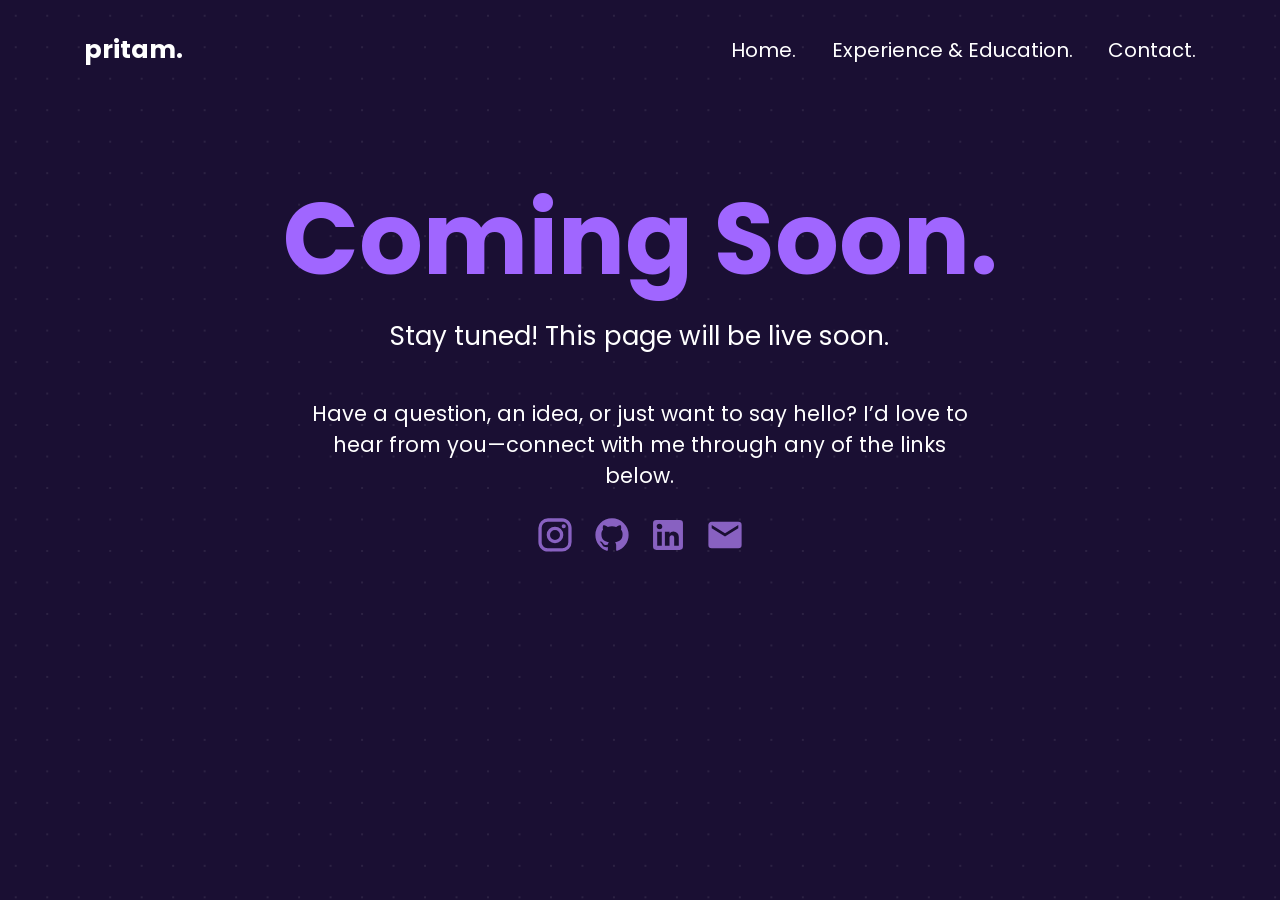
==== contact.html @ e0249cb4 "Update portfolio pages and intro" ====
<!DOCTYPE html>
<html>
<head>
    <title>Pritam's Portfolio</title>
    <link href="https://fonts.googleapis.com/css2?family=Poppins:wght@500;600;700&display=swap" rel="stylesheet">
    <link rel="stylesheet" href="style.css?v=4">
</head>
<body class="contact-page">
        <header>
            <a href="index.html"><h2 class="logo">pritam.</h2></a>
            <nav>
                <a href="index.html">Home.</a>
                <a href="experience.html">Experience & Education.</a>
                <a href="contact.html">Contact.</a>
            </nav>
        </header>
    <section id="contact">
            <h1><span>Coming Soon.</span></h1>
            <p><Span>Stay tuned! This page will be live soon.</Span></p>
            <p>Have a question, an idea, or just want to say hello? I’d love to hear from you—connect with me through any of the links below.</p>
            <div class="social-icons">
                <a href="https://www.instagram.com/pritamkansyakar_" target="_blank" aria-label="Instagram"><svg viewBox="0 0 24 24" aria-hidden="true"><path fill="currentColor" d="M7.8 2h8.4C19.4 2 22 4.6 22 7.8v8.4a5.8 5.8 0 0 1-5.8 5.8H7.8C4.6 22 2 19.4 2 16.2V7.8A5.8 5.8 0 0 1 7.8 2m-.2 2A3.6 3.6 0 0 0 4 7.6v8.8C4 18.39 5.61 20 7.6 20h8.8a3.6 3.6 0 0 0 3.6-3.6V7.6C20 5.61 18.39 4 16.4 4zm9.65 1.5a1.25 1.25 0 0 1 1.25 1.25A1.25 1.25 0 0 1 17.25 8A1.25 1.25 0 0 1 16 6.75a1.25 1.25 0 0 1 1.25-1.25M12 7a5 5 0 0 1 5 5a5 5 0 0 1-5 5a5 5 0 0 1-5-5a5 5 0 0 1 5-5m0 2a3 3 0 0 0-3 3a3 3 0 0 0 3 3a3 3 0 0 0 3-3a3 3 0 0 0-3-3"/></svg></a>
                <a href="https://github.com/pritamkumar707058" target="_blank" aria-label="GitHub"><svg viewBox="0 0 24 24" aria-hidden="true"><path fill="currentColor" d="M12 2A10 10 0 0 0 2 12c0 4.42 2.87 8.17 6.84 9.5c.5.08.66-.23.66-.5v-1.69c-2.77.6-3.36-1.34-3.36-1.34c-.46-1.16-1.11-1.47-1.11-1.47c-.91-.62.07-.6.07-.6c1 .07 1.53 1.03 1.53 1.03c.87 1.52 2.34 1.07 2.91.83c.09-.65.35-1.09.63-1.34c-2.22-.25-4.55-1.11-4.55-4.92c0-1.11.38-2 1.03-2.71c-.1-.25-.45-1.29.1-2.64c0 0 .84-.27 2.75 1.02c.79-.22 1.65-.33 2.5-.33s1.71.11 2.5.33c1.91-1.29 2.75-1.02 2.75-1.02c.55 1.35.2 2.39.1 2.64c.65.71 1.03 1.6 1.03 2.71c0 3.82-2.34 4.66-4.57 4.91c.36.31.69.92.69 1.85V21c0 .27.16.59.67.5C19.14 20.16 22 16.42 22 12A10 10 0 0 0 12 2"/></svg></a>
                <a href="https://www.linkedin.com/in/pritam-kumar707058/" target="_blank" aria-label="LinkedIn"><svg viewBox="0 0 24 24" aria-hidden="true"><path fill="currentColor" d="M19 3a2 2 0 0 1 2 2v14a2 2 0 0 1-2 2H5a2 2 0 0 1-2-2V5a2 2 0 0 1 2-2zm-.5 15.5v-5.3a3.26 3.26 0 0 0-3.26-3.26c-.85 0-1.84.52-2.32 1.3v-1.11h-2.79v8.37h2.79v-4.93c0-.77.62-1.4 1.39-1.4a1.4 1.4 0 0 1 1.4 1.4v4.93zM6.88 8.56a1.68 1.68 0 0 0 1.68-1.68c0-.93-.75-1.69-1.68-1.69a1.69 1.69 0 0 0-1.69 1.69c0 .93.76 1.68 1.69 1.68m1.39 9.94v-8.37H5.5v8.37z"/></svg></a>
                <a href="mailto:pritamkumar707058@gmail.com" aria-label="Email"><svg viewBox="0 0 24 24" aria-hidden="true"><path fill="currentColor" d="m20 8l-8 5l-8-5V6l8 5l8-5m0-2H4c-1.11 0-2 .89-2 2v12a2 2 0 0 0 2 2h16a2 2 0 0 0 2-2V6a2 2 0 0 0-2-2"/></svg></a>
            </div>
      </section>
</body>
</html>
---- style.css ----
*{
    margin: 0;
    padding: 0;
    box-sizing: border-box;
}
header{
    display:flex;
    justify-content: space-between;
    align-items: center;
    padding-left:  80px;
    padding-right: 80px;
    padding-bottom: 30px;
    padding-top: 30px;
    margin-bottom: 80px;

}
body{
    background-color: #1a0f33;
    color: white;
    font-family: 'Poppins', sans-serif;
    background-image: radial-gradient(rgba(255, 255, 255, 0.08) 1px, transparent 1px);
    background-size: 30px 30px;
}
h1 {
    font-size: 80px;
    line-height: 1.1;
  
}
h1 span{
    color: #a066ff;
    font-size: 95px;
}
a{
    color:white;
    text-decoration:none;
}
nav a{
    margin-left: 30px;
    font-size: 19px;
}
nav a:hover{
    color: #8861ba;
    transition: 0.4s;
}
#home{
    padding-bottom: 20px;
    padding-top: 60px;
    padding-left: 80px;
    padding-right: 80px;
}
.btn{
    background-color: white;
    color: black;
    padding: 14px 25px;
    border-radius:15px;
    font-weight: 600;
    font-size:18px;
    display: inline-flex;
    align-items: center;
    gap: 8px;
    transition: 0.3s;
}
.btn:hover {
    background-color: #a066ff;
    color: rgb(255, 255, 255);
}
.btn svg {
    width: 1.2em;
    height: 1.2em;
}
p {
    margin: 20px 0 30px;
    font-size:20px
}
.social-icons {
    display: flex;
    gap: 10px;
    margin-bottom: 30px;
}
.social-icons a {
    width: 44px;
    height: 44px;
    color: #8861c1;
    display: flex;
    align-items: center;
    justify-content: center;
    font-size: 20px;
    transition: 0.3s;
    
}

.social-icons a:hover {
    color: #ffffff;
    transform: translateY(-4px);

    
}
.social-icons a svg {
    width: 40px;
    height: 38px;
}
#contact h1 {
    display: flex;
    justify-content: center;
    margin-top: 60px;
}
#contact {
    padding: 0;
    padding-bottom: 100px;
}
body.contact-page {
    zoom: 1.05;
}
#experience h1 {
    display: flex;
    justify-content: center;
    margin-top: 60px;
}
#experience {
    padding-bottom: 100px;
}
body.experience-page {
    zoom: 1.05;
}
#contact p {
    width: min(90%, 650px);
    text-align: center;
    margin: 0 auto;
    padding-top: 20px;
    padding-bottom: 20px;
}
#experience p {
    width: min(90%, 650px);
    text-align: center;
    margin: 0 auto;
    padding-top: 20px;
    padding-bottom: 20px;
}
#experience p:first-of-type {
    font-size: 25px;
}
.contact-btn {
  display: flex;
  width: fit-content;
  margin: 0 auto;
  padding-left: 40px;
  padding-right: 40px;
}
#experience .contact-btn {
  padding-left: 70px;
  padding-right: 70px;
}
#contact .contact-btn {
  margin: 0 auto;
}
#contact .social-icons {
    justify-content: center;
}
#contact .social-icons a {
    flex: 0 0 44px;
}
#contact p span{
    font-size: 25px;
}
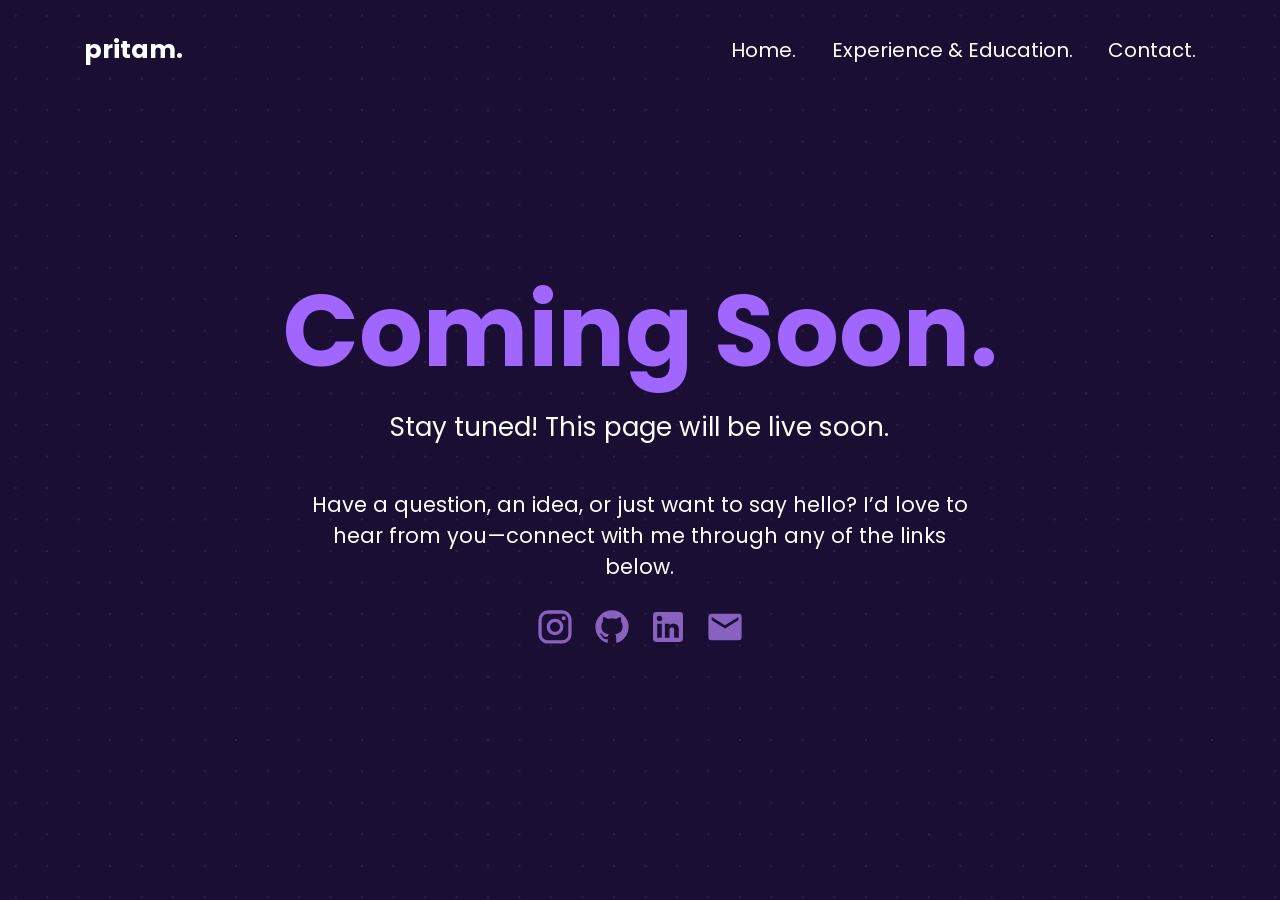
==== commit b1b13c3c: "Improve responsive portfolio layouts" ====
--- a/contact.html
+++ b/contact.html
@@ -2,18 +2,24 @@
 <html>
 <head>
     <title>Pritam's Portfolio</title>
+    <meta name="viewport" content="width=device-width, initial-scale=1.0">
     <link href="https://fonts.googleapis.com/css2?family=Poppins:wght@500;600;700&display=swap" rel="stylesheet">
-    <link rel="stylesheet" href="style.css?v=4">
+    <link rel="stylesheet" href="style.css?v=11">
 </head>
 <body class="contact-page">
         <header>
             <a href="index.html"><h2 class="logo">pritam.</h2></a>
-            <nav>
+            <input class="nav-checkbox" type="checkbox" id="nav-toggle" aria-label="Toggle navigation menu">
+            <label class="menu-toggle" for="nav-toggle" aria-hidden="true">
+                <span></span><span></span><span></span>
+            </label>
+            <nav id="site-nav">
                 <a href="index.html">Home.</a>
                 <a href="experience.html">Experience & Education.</a>
                 <a href="contact.html">Contact.</a>
             </nav>
         </header>
+    <label class="menu-backdrop" for="nav-toggle" aria-hidden="true"></label>
     <section id="contact">
             <h1><span>Coming Soon.</span></h1>
             <p><Span>Stay tuned! This page will be live soon.</Span></p>
--- a/style.css
+++ b/style.css
@@ -42,7 +42,17 @@
     color: #8861ba;
     transition: 0.4s;
 }
+.menu-toggle,
+.nav-checkbox,
+.menu-backdrop {
+    display: none;
+}
 #home{
+    display: flex;
+    flex-direction: column;
+    justify-content: center;
+    align-items: flex-start;
+    min-height: calc(100svh - 340px);
     padding-bottom: 20px;
     padding-top: 60px;
     padding-left: 80px;
@@ -102,11 +112,13 @@
 #contact h1 {
     display: flex;
     justify-content: center;
-    margin-top: 60px;
+    margin-top: 0;
 }
 #contact {
-    padding: 0;
-    padding-bottom: 100px;
+    display: flex;
+    flex-direction: column;
+    justify-content: center;
+    min-height: calc(100svh - 340px);
 }
 body.contact-page {
     zoom: 1.05;
@@ -114,10 +126,13 @@
 #experience h1 {
     display: flex;
     justify-content: center;
-    margin-top: 60px;
+    margin-top: 0;
 }
 #experience {
-    padding-bottom: 100px;
+    display: flex;
+    flex-direction: column;
+    justify-content: center;
+    min-height: calc(100svh - 340px);
 }
 body.experience-page {
     zoom: 1.05;
@@ -162,3 +177,208 @@
 #contact p span{
     font-size: 25px;
 }
+
+@media (max-width: 900px) {
+    header {
+        flex-direction: row;
+        flex-wrap: wrap;
+        align-items: center;
+        justify-content: space-between;
+        position: relative;
+        z-index: 20;
+        padding: 24px 20px;
+        margin-bottom: 28px;
+    }
+
+    .nav-checkbox {
+        display: block;
+        position: absolute;
+        width: 1px;
+        height: 1px;
+        opacity: 0;
+        overflow: hidden;
+        clip: rect(0, 0, 0, 0);
+        white-space: nowrap;
+    }
+
+    .menu-toggle {
+        display: flex;
+        flex-direction: column;
+        justify-content: center;
+        gap: 5px;
+        width: 44px;
+        height: 44px;
+        padding: 9px;
+        border-radius: 8px;
+        background: transparent;
+        cursor: pointer;
+    }
+
+    .menu-toggle span {
+        display: block;
+        width: 26px;
+        height: 3px;
+        border-radius: 3px;
+        background: #fff;
+    }
+
+    header nav {
+        display: none;
+        position: absolute;
+        top: calc(100% - 10px);
+        left: 20px;
+        right: 20px;
+        z-index: 21;
+        flex-direction: column;
+        align-items: flex-start;
+        gap: 0;
+        width: auto;
+        padding: 10px 18px;
+        border: 1px solid rgba(255, 255, 255, 0.14);
+        border-radius: 12px;
+        background: #1a0f33;
+        box-shadow: 0 12px 30px rgba(0, 0, 0, 0.3);
+    }
+
+    header .nav-checkbox:checked ~ nav {
+        display: flex;
+    }
+
+    .nav-checkbox:focus-visible + .menu-toggle {
+        outline: 2px solid #a066ff;
+        outline-offset: 3px;
+    }
+
+    header nav a {
+        width: 100%;
+        margin: 0;
+        padding: 12px 0;
+        font-size: 16px;
+    }
+
+    header nav a + a {
+        border-top: 1px solid rgba(255, 255, 255, 0.12);
+    }
+
+    body:has(.nav-checkbox:checked) .menu-backdrop {
+        display: block;
+        position: fixed;
+        inset: 0;
+        z-index: 10;
+        background: rgba(26, 15, 51, 0.28);
+        backdrop-filter: blur(4px);
+    }
+
+    #home,
+    #contact,
+    #experience {
+        min-height: calc(100svh - 300px);
+    }
+
+    #home {
+        align-items: center;
+        padding: 24px 20px 48px;
+        text-align: center;
+    }
+
+    h1 {
+        font-size: clamp(34px, 10vw, 44px);
+    }
+
+    h1 span {
+        font-size: clamp(38px, 12vw, 50px);
+    }
+
+    #contact h1 span,
+    #experience h1 span {
+        font-size: clamp(34px, 10vw, 50px);
+    }
+
+    #home p {
+        max-width: 36ch;
+        margin: 18px auto 22px;
+        font-size: 16px;
+    }
+
+    #home .social-icons {
+        justify-content: center;
+        margin-bottom: 22px;
+    }
+
+    #contact,
+    #experience {
+        padding: 24px 20px 48px;
+    }
+
+    #contact p,
+    #experience p {
+        width: 100%;
+        padding-top: 14px;
+        padding-bottom: 14px;
+        font-size: 17px;
+    }
+
+    #contact p span,
+    #experience p:first-of-type {
+        font-size: 20px;
+    }
+
+    #experience .contact-btn {
+        padding-left: 32px;
+        padding-right: 32px;
+    }
+
+    #home,
+    #contact,
+    #experience {
+        transition: filter 180ms ease, opacity 180ms ease;
+    }
+
+    body.menu-open #home,
+    body.menu-open #contact,
+    body.menu-open #experience {
+        filter: blur(4px);
+        opacity: 0.55;
+        pointer-events: none;
+    }
+}
+
+@media (min-width: 601px) and (max-width: 900px) {
+    #home {
+        align-items: flex-start;
+        padding: 40px 36px;
+        text-align: left;
+    }
+
+    h1 {
+        font-size: clamp(50px, 7vw, 64px);
+    }
+
+    h1 span {
+        font-size: clamp(58px, 8vw, 76px);
+    }
+
+    #home p {
+        max-width: 45ch;
+        margin: 20px 0 30px;
+        font-size: 18px;
+    }
+
+    #home .social-icons {
+        justify-content: flex-start;
+    }
+
+    #home > .btn {
+        align-self: flex-start;
+    }
+}
+
+@media (max-width: 380px) {
+    nav {
+        gap: 10px 12px;
+    }
+
+    nav a {
+        font-size: 13px;
+    }
+}
